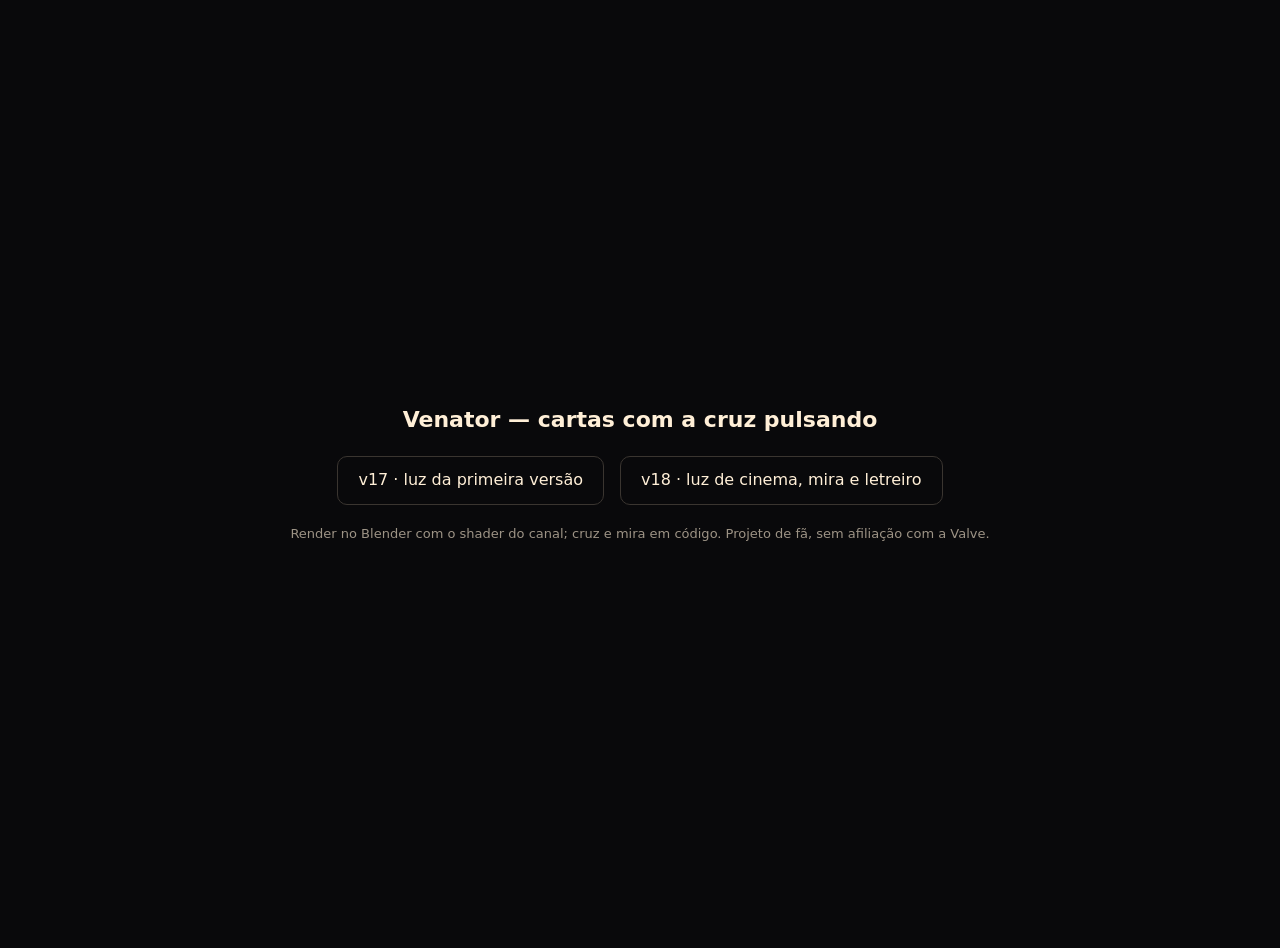
==== index.html @ dc46d137 "Cartas do Venator com a cruz pulsando (v17 e v18)" ====
<!doctype html>
<html lang="pt-BR">
<head>
<meta charset="utf-8">
<meta name="viewport" content="width=device-width,initial-scale=1">
<title>Venator · cartas</title>
<style>
  body { margin: 0; min-height: 100vh; display: grid; place-content: center; gap: 20px; background: #09090b; color: #ffefd7;
         font: 16px/1.4 system-ui, sans-serif; padding: 24px 16px; text-align: center; }
  h1 { font-size: 22px; margin: 0; }
  nav { display: flex; gap: 16px; justify-content: center; flex-wrap: wrap; }
  a { color: #ffefd7; border: 1px solid #3a3530; border-radius: 10px; padding: 12px 20px; text-decoration: none; min-width: 180px; }
  a:hover { background: #1a1716; }
  p { opacity: .6; font-size: 13px; margin: 0; }
</style>
</head>
<body>
  <h1>Venator — cartas com a cruz pulsando</h1>
  <nav>
    <a href="v17/">v17 · luz da primeira versão</a>
    <a href="v18/">v18 · luz de cinema, mira e letreiro</a>
  </nav>
  <p>Render no Blender com o shader do canal; cruz e mira em código. Projeto de fã, sem afiliação com a Valve.</p>
</body>
</html>
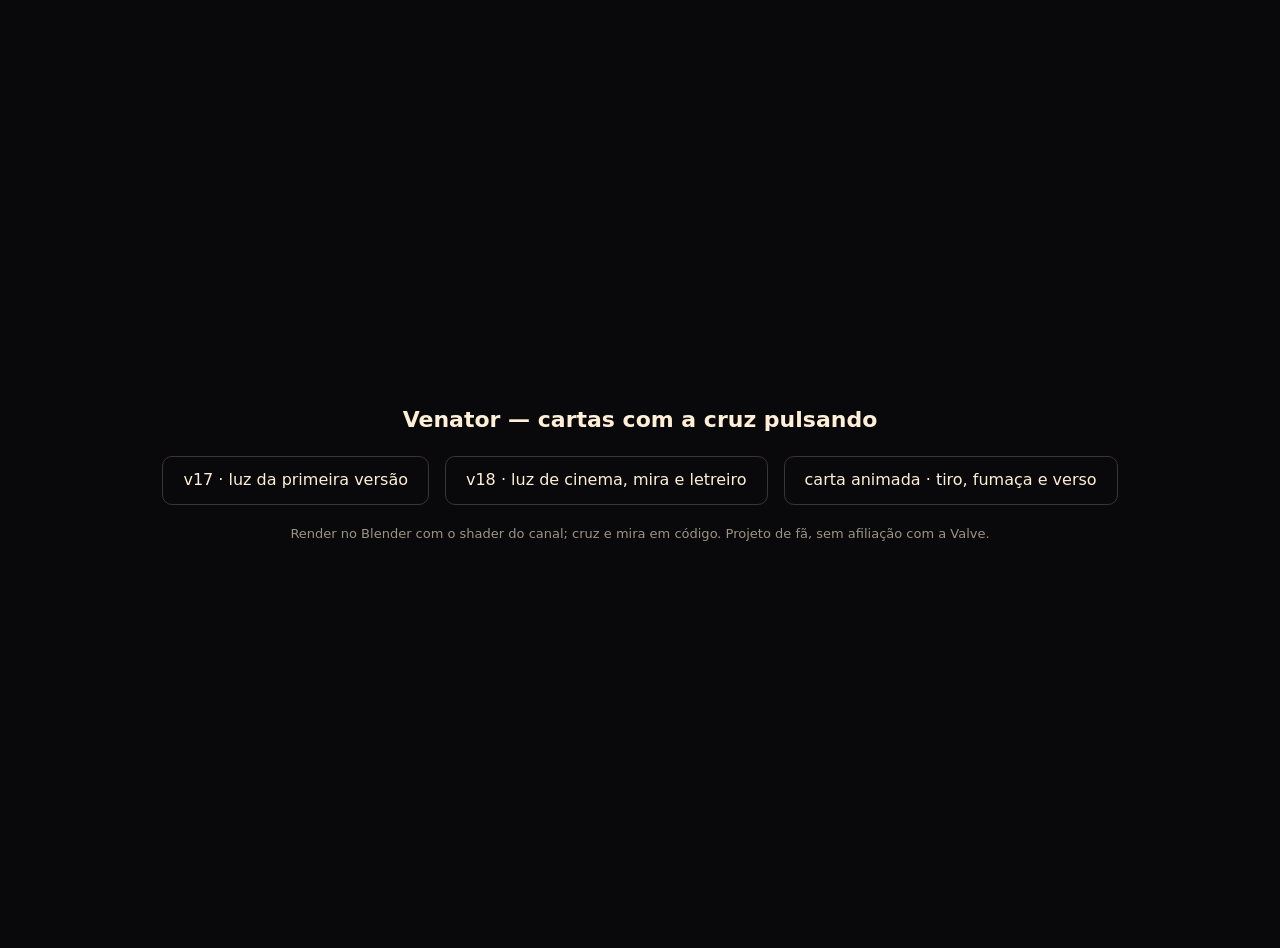
==== commit 5d4d66c3: "Carta animada do OSES (Venator): tiro no clique, fumaça da 12 e verso que gira" ====
--- a/index.html
+++ b/index.html
@@ -19,6 +19,7 @@
   <nav>
     <a href="v17/">v17 · luz da primeira versão</a>
     <a href="v18/">v18 · luz de cinema, mira e letreiro</a>
+    <a href="carta-animada/">carta animada · tiro, fumaça e verso</a>
   </nav>
   <p>Render no Blender com o shader do canal; cruz e mira em código. Projeto de fã, sem afiliação com a Valve.</p>
 </body>
